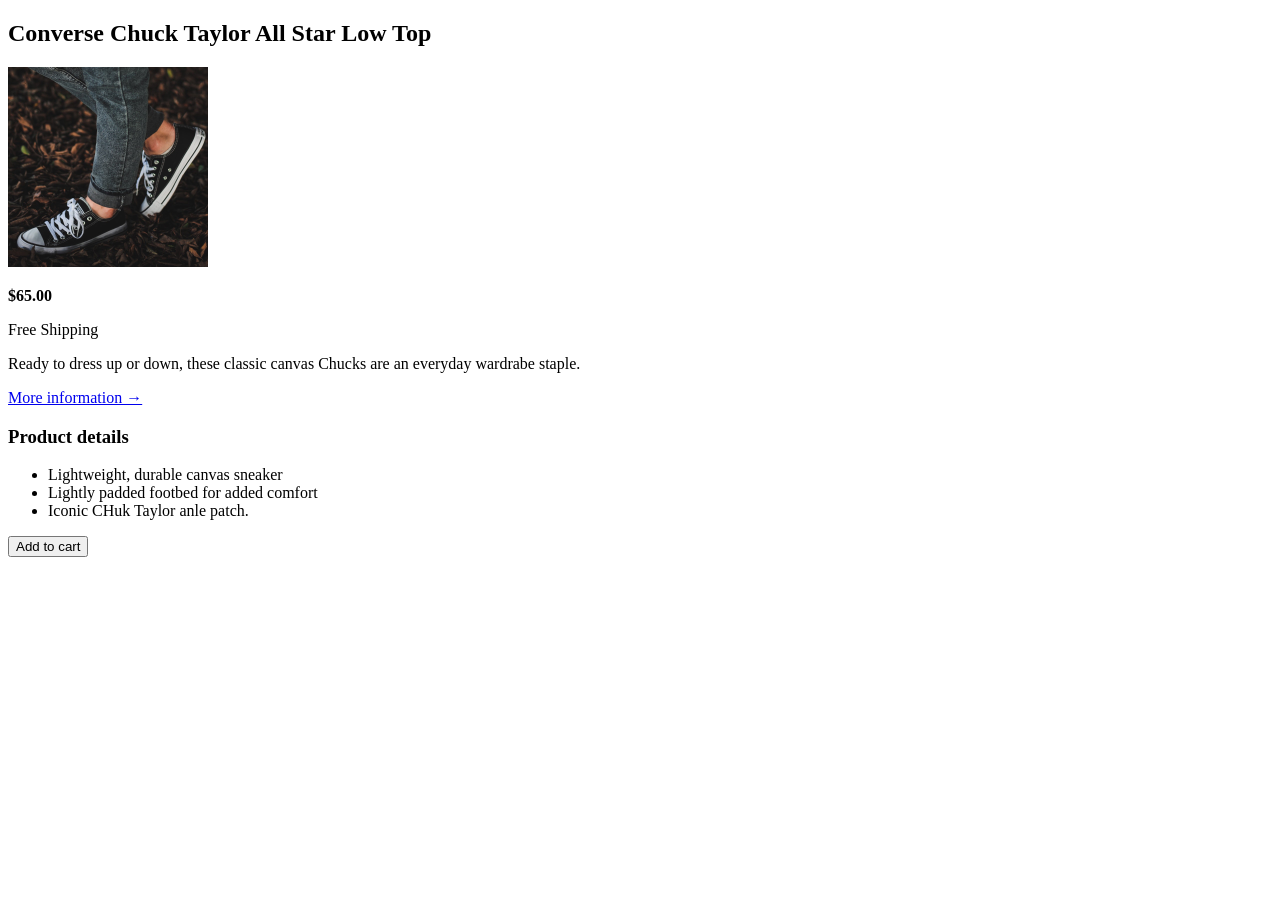
==== index.html @ 5c6c3906 "Rename html file" ====
<!DOCTYPE html>
<html lang="en">
  <head>
    <meta charset="UTF-8" />
    <meta http-equiv="X-UA-Compatible" content="IE=edge" />
    <meta name="viewport" content="width=device-width, initial-scale=1.0" />
    <link rel="stylesheet" href="mystyle.css" />
    <title>Document</title>
  </head>
  <body>
    <article>
      <h2>Converse Chuck Taylor All Star Low Top</h2>
      <img src="challenges.jpg" alt="Converse snickers" width="200" height="200" />
      <p><strong>$65.00</strong></p>
      <p class="ship">Free Shipping</p>
      <p>Ready to dress up or down, these classic canvas Chucks are an everyday wardrabe staple.</p>
      <a href="#">More information &rarr;</a>
      <h3>Product details</h3>
      <ul>
        <li>Lightweight, durable canvas sneaker</li>
        <li>Lightly padded footbed for added comfort</li>
        <li>Iconic CHuk Taylor anle patch.</li>
      </ul>
      <button>Add to cart</button>
    </article>
  </body>
</html>
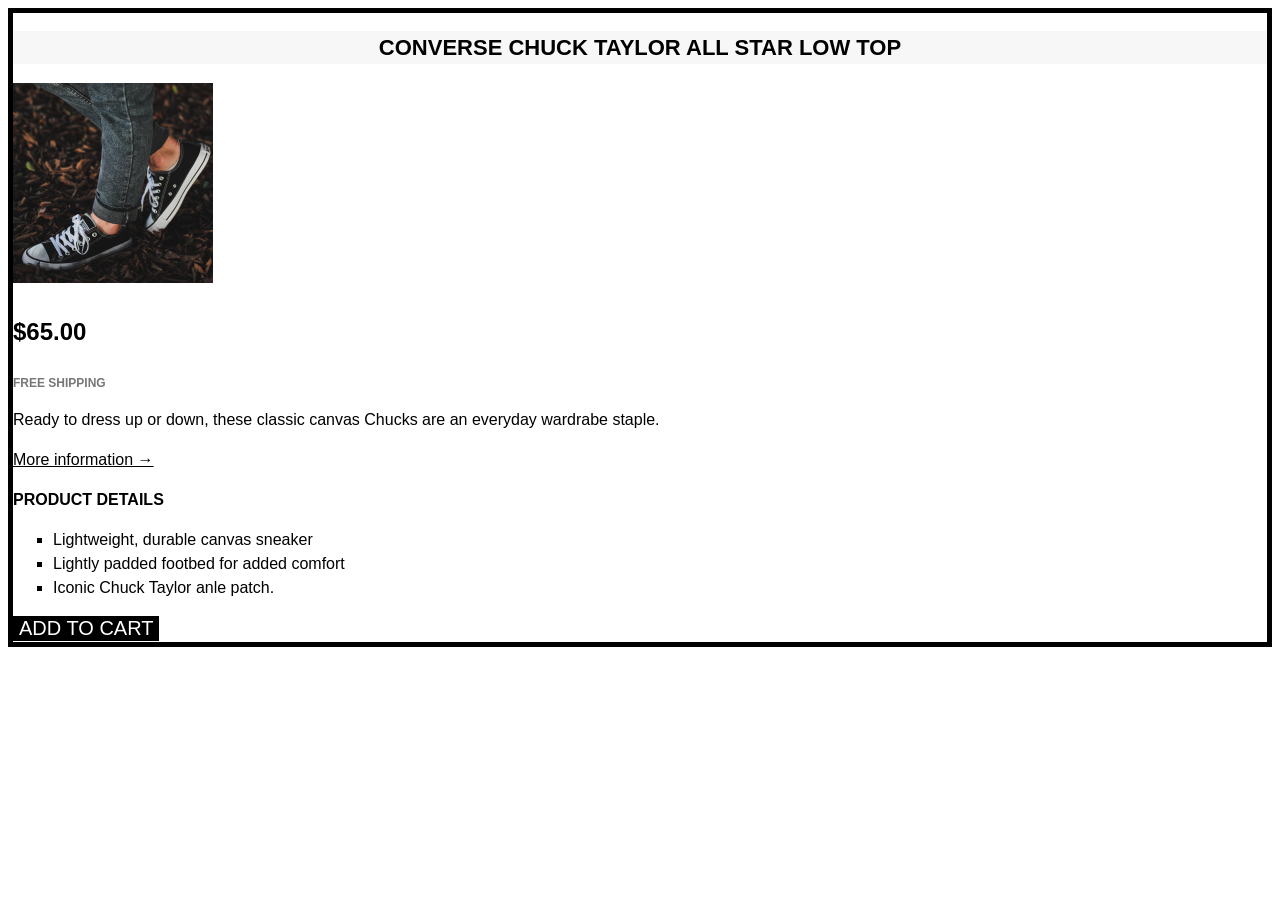
==== commit fe9a6088: "Setting basic style for article" ====
--- a/index.html
+++ b/index.html
@@ -8,20 +8,20 @@
     <title>Document</title>
   </head>
   <body>
-    <article>
-      <h2>Converse Chuck Taylor All Star Low Top</h2>
+    <article class="product">
+      <h2 class="product-title">Converse Chuck Taylor All Star Low Top</h2>
       <img src="challenges.jpg" alt="Converse snickers" width="200" height="200" />
-      <p><strong>$65.00</strong></p>
-      <p class="ship">Free Shipping</p>
+      <p class="price"><strong>$65.00</strong></p>
+      <p class="shipping">Free Shipping</p>
       <p>Ready to dress up or down, these classic canvas Chucks are an everyday wardrabe staple.</p>
-      <a href="#">More information &rarr;</a>
-      <h3>Product details</h3>
-      <ul>
+      <a class="more-info" href="https://www.converse.com">More information &rarr;</a>
+      <h3 class="details-title">Product details</h3>
+      <ul class="details-list">
         <li>Lightweight, durable canvas sneaker</li>
         <li>Lightly padded footbed for added comfort</li>
-        <li>Iconic CHuk Taylor anle patch.</li>
+        <li>Iconic Chuck Taylor anle patch.</li>
       </ul>
-      <button>Add to cart</button>
+      <button class="add-cart">Add to cart</button>
     </article>
   </body>
 </html>
--- a/mystyle.css
+++ b/mystyle.css
@@ -0,0 +1,65 @@
+body {
+  font-family: sans-serif;
+  line-height: 1.5;
+}
+
+.product {
+  border: 5px solid #000;
+}
+
+.product-title {
+  background-color: #f7f7f7;
+  font-size: 22px;
+  text-transform: uppercase;
+  text-align: center;
+}
+
+/* PRODUCT INFORMATION */
+
+.price {
+  font-size: 24px;
+}
+
+.shipping {
+  font-size: 12px;
+  text-transform: uppercase;
+  font-weight: bold;
+  color: #777;
+}
+
+.more-info:link,
+.more-info:visited {
+  color: black;
+}
+
+.more-info:hover,
+.more-info:active {
+  text-decoration: none;
+}
+
+/* PRODUCT DETAILS */
+
+.details-title {
+  font-size: 16px;
+  text-transform: uppercase;
+}
+
+.details-list {
+  list-style-type: square;
+}
+
+/* BUTTON */
+
+.add-cart {
+  font-size: 20px;
+  background-color: black;
+  border: none;
+  color: white;
+  text-transform: uppercase;
+  cursor: pointer;
+}
+
+.add-cart:hover {
+  background-color: white;
+  color: black;
+}
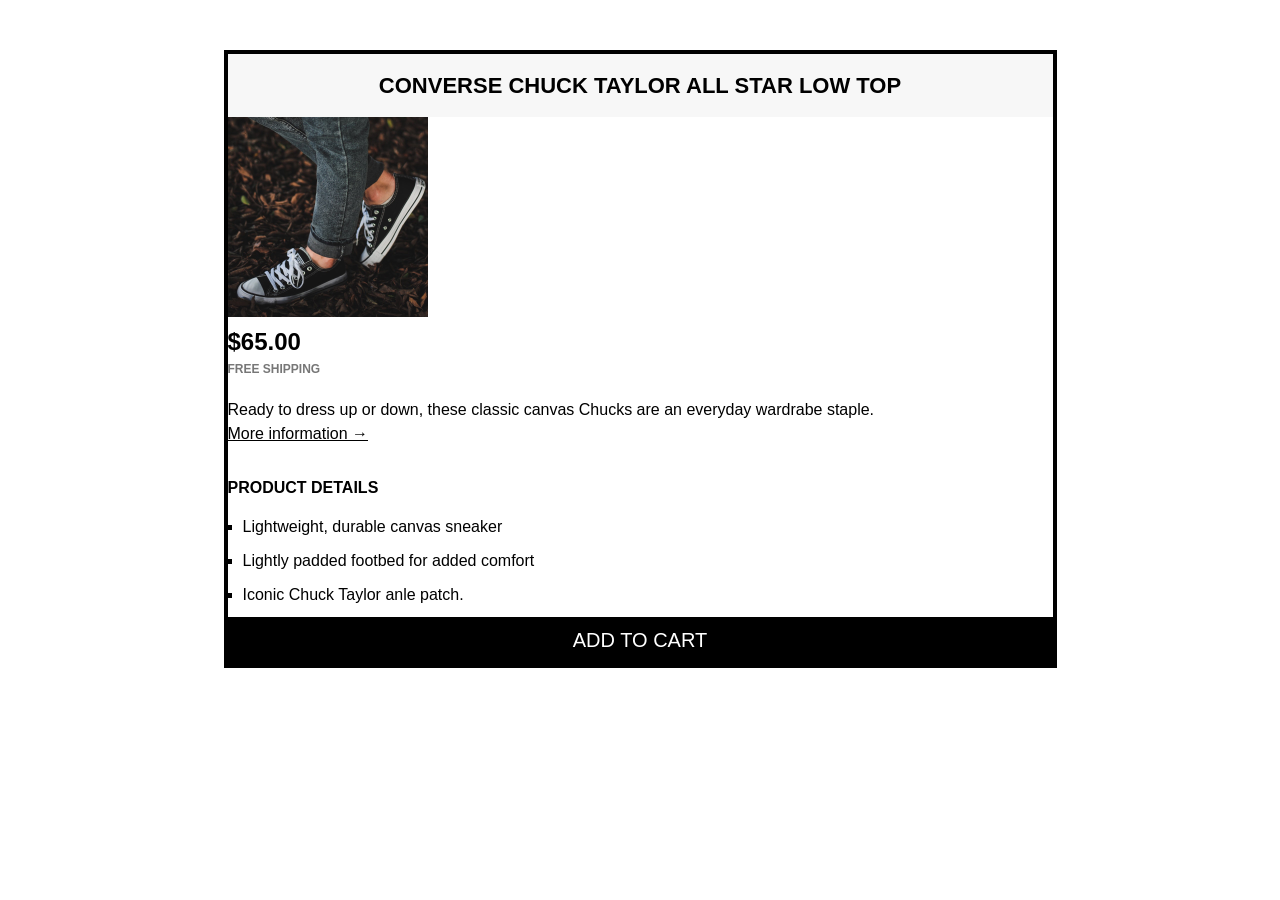
==== commit e7d02643: "Added margins and paddings" ====
--- a/index.html
+++ b/index.html
@@ -8,20 +8,22 @@
     <title>Document</title>
   </head>
   <body>
-    <article class="product">
-      <h2 class="product-title">Converse Chuck Taylor All Star Low Top</h2>
-      <img src="challenges.jpg" alt="Converse snickers" width="200" height="200" />
-      <p class="price"><strong>$65.00</strong></p>
-      <p class="shipping">Free Shipping</p>
-      <p>Ready to dress up or down, these classic canvas Chucks are an everyday wardrabe staple.</p>
-      <a class="more-info" href="https://www.converse.com">More information &rarr;</a>
-      <h3 class="details-title">Product details</h3>
-      <ul class="details-list">
-        <li>Lightweight, durable canvas sneaker</li>
-        <li>Lightly padded footbed for added comfort</li>
-        <li>Iconic Chuck Taylor anle patch.</li>
-      </ul>
-      <button class="add-cart">Add to cart</button>
-    </article>
+    <div class="container">
+      <article class="product">
+        <h2 class="product-title">Converse Chuck Taylor All Star Low Top</h2>
+        <img src="challenges.jpg" alt="Converse snickers" width="200" height="200" />
+        <p class="price"><strong>$65.00</strong></p>
+        <p class="shipping">Free Shipping</p>
+        <p>Ready to dress up or down, these classic canvas Chucks are an everyday wardrabe staple.</p>
+        <a class="more-info" href="https://www.converse.com">More information &rarr;</a>
+        <h3 class="details-title">Product details</h3>
+        <ul class="details-list">
+          <li>Lightweight, durable canvas sneaker</li>
+          <li>Lightly padded footbed for added comfort</li>
+          <li>Iconic Chuck Taylor anle patch.</li>
+        </ul>
+        <button class="add-cart">Add to cart</button>
+      </article>
+    </div>
   </body>
 </html>
--- a/mystyle.css
+++ b/mystyle.css
@@ -1,10 +1,21 @@
+* {
+  margin: 0;
+  padding: 0;
+}
+
 body {
   font-family: sans-serif;
   line-height: 1.5;
 }
 
+.container {
+  margin: 0 auto;
+}
+
 .product {
-  border: 5px solid #000;
+  border: 4px solid #000;
+  width: 825px;
+  margin: 50px auto;
 }
 
 .product-title {
@@ -12,12 +23,14 @@
   font-size: 22px;
   text-transform: uppercase;
   text-align: center;
+  padding: 15px;
 }
 
 /* PRODUCT INFORMATION */
 
 .price {
   font-size: 24px;
+  font-weight: bold;
 }
 
 .shipping {
@@ -25,6 +38,7 @@
   text-transform: uppercase;
   font-weight: bold;
   color: #777;
+  margin-bottom: 20px;
 }
 
 .more-info:link,
@@ -42,12 +56,17 @@
 .details-title {
   font-size: 16px;
   text-transform: uppercase;
+  margin-top: 30px;
+  margin-bottom: 15px;
 }
 
 .details-list {
+  margin-left: 15px;
   list-style-type: square;
 }
-
+.details-list li {
+  margin-bottom: 10px;
+}
 /* BUTTON */
 
 .add-cart {
@@ -57,9 +76,13 @@
   color: white;
   text-transform: uppercase;
   cursor: pointer;
+  padding: 12px 18px;
+  width: 100%;
 }
 
 .add-cart:hover {
   background-color: white;
   color: black;
+  padding: 15px;
+  border-top: 4px solid black;
 }
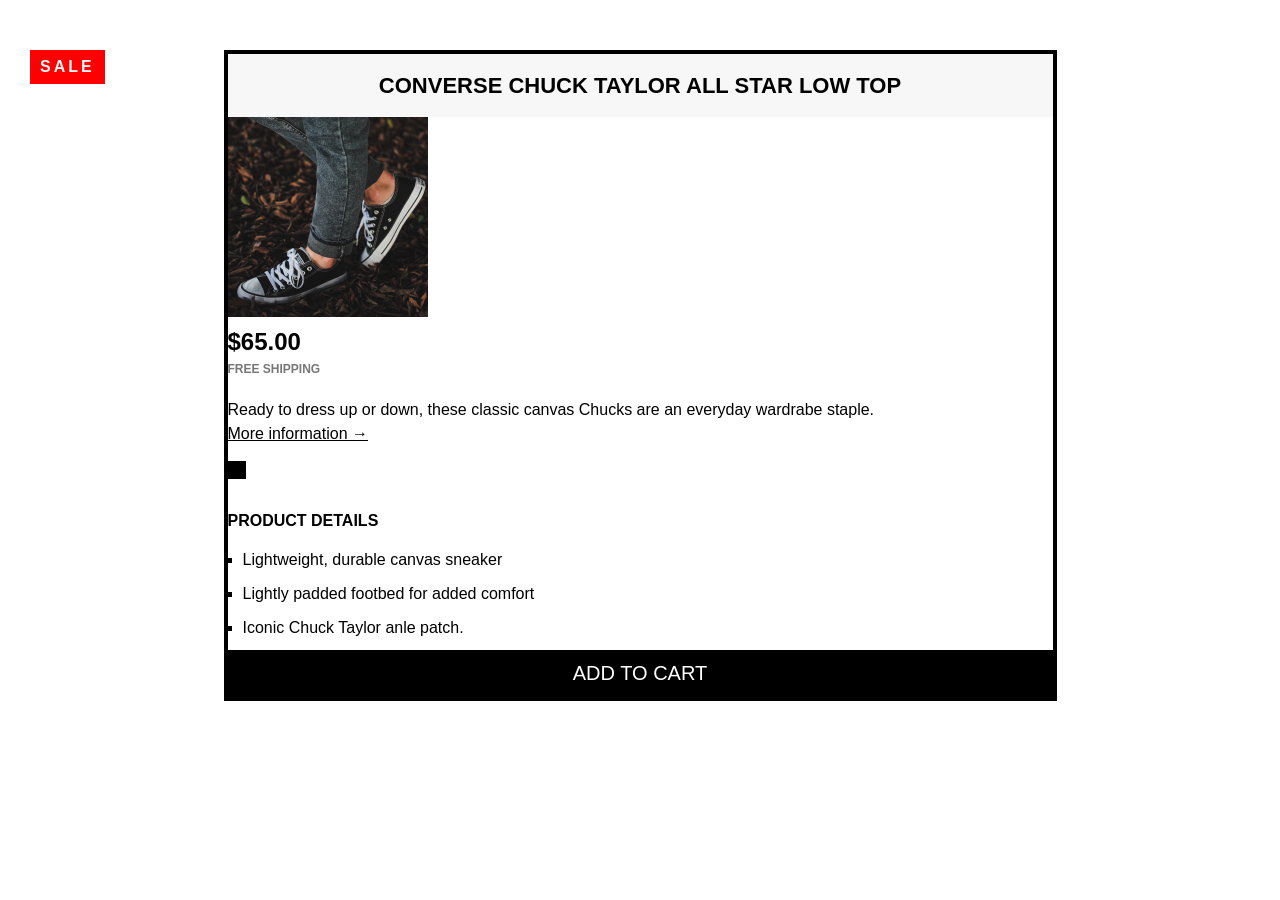
==== commit c3511691: "Challange 3 my try to work it out" ====
--- a/index.html
+++ b/index.html
@@ -8,6 +8,7 @@
     <title>Document</title>
   </head>
   <body>
+    <p class="sale">SALE</p>
     <div class="container">
       <article class="product">
         <h2 class="product-title">Converse Chuck Taylor All Star Low Top</h2>
@@ -16,6 +17,8 @@
         <p class="shipping">Free Shipping</p>
         <p>Ready to dress up or down, these classic canvas Chucks are an everyday wardrabe staple.</p>
         <a class="more-info" href="https://www.converse.com">More information &rarr;</a>
+        <div class="box box-black box-blue box-red box-yellow box-green box-brown"></div>
+
         <h3 class="details-title">Product details</h3>
         <ul class="details-list">
           <li>Lightweight, durable canvas sneaker</li>
--- a/mystyle.css
+++ b/mystyle.css
@@ -10,6 +10,19 @@
 
 .container {
   margin: 0 auto;
+  position: relative;
+}
+
+.sale {
+  color: #f7f7f7;
+  background-color: red;
+  font-weight: bold;
+  letter-spacing: 3px;
+  padding: 5px 10px;
+  display: inline-block;
+  position: absolute;
+  left: 30px;
+  z-index: 10;
 }
 
 .product {
@@ -51,6 +64,19 @@
   text-decoration: none;
 }
 
+.box {
+  height: 16px;
+  width: 16px;
+  margin: 15px 0px;
+  border: 1px solid black;
+  background-color: black;
+}
+
+.box::after {
+  display: inline-block;
+  background-color: blue;
+}
+
 /* PRODUCT DETAILS */
 
 .details-title {
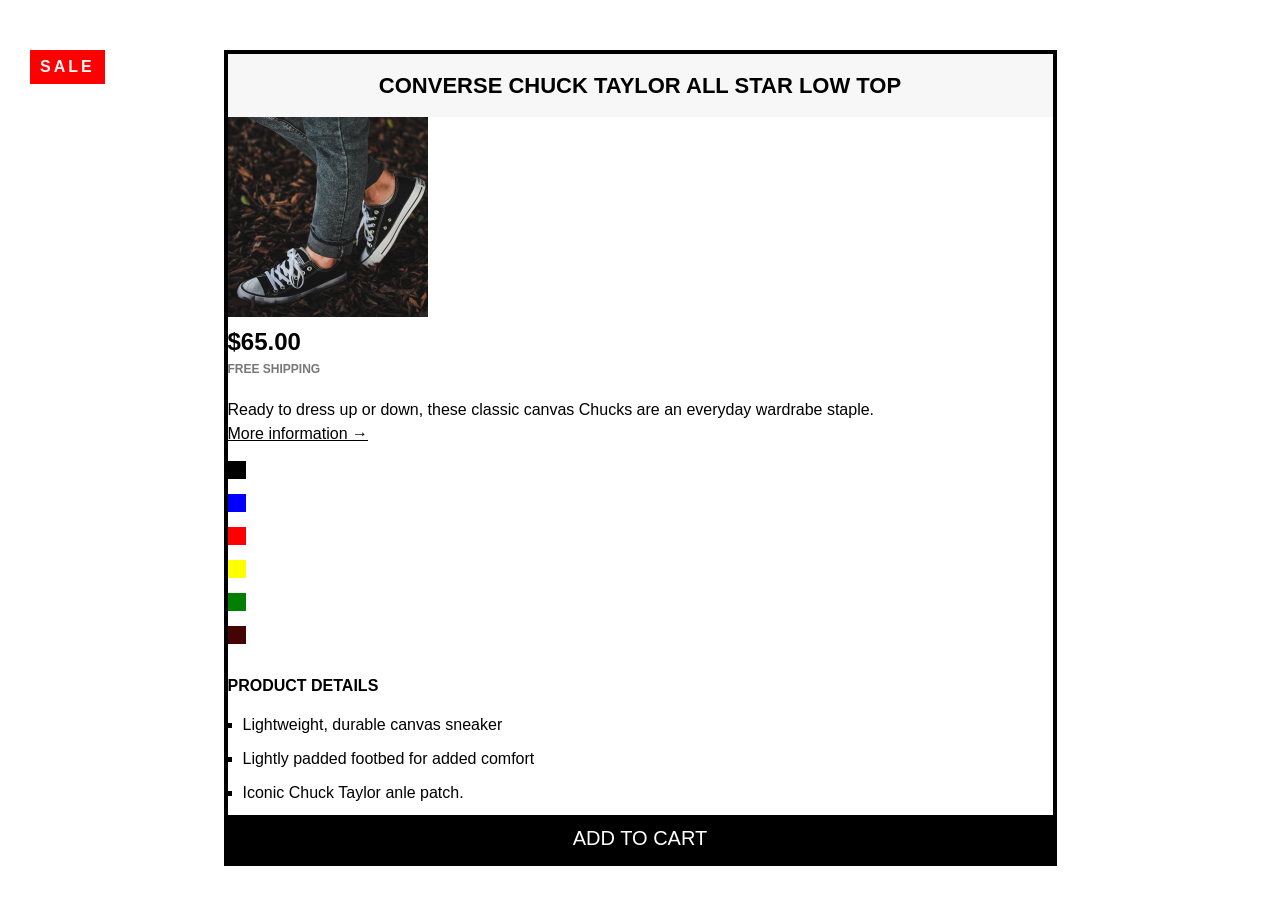
==== commit 510d9e74: "Challange 3 my try to work it out" ====
--- a/index.html
+++ b/index.html
@@ -17,8 +17,14 @@
         <p class="shipping">Free Shipping</p>
         <p>Ready to dress up or down, these classic canvas Chucks are an everyday wardrabe staple.</p>
         <a class="more-info" href="https://www.converse.com">More information &rarr;</a>
-        <div class="box box-black box-blue box-red box-yellow box-green box-brown"></div>
-
+        <div class="colors">
+          <div class="box-black"></div>
+          <div class="box-blue"></div>
+          <div class="box-red"></div>
+          <div class="box-yellow"></div>
+          <div class="box-green"></div>
+          <div class="box-brown"></div>
+        </div>
         <h3 class="details-title">Product details</h3>
         <ul class="details-list">
           <li>Lightweight, durable canvas sneaker</li>
--- a/mystyle.css
+++ b/mystyle.css
@@ -64,12 +64,57 @@
   text-decoration: none;
 }
 
-.box {
+.colors-array {
+  display: inline-block;
+  margin-right: 10px;
+}
+
+.box-black {
   height: 16px;
   width: 16px;
   margin: 15px 0px;
   border: 1px solid black;
   background-color: black;
+}
+
+.box-blue {
+  height: 16px;
+  width: 16px;
+  margin: 15px 0px;
+  border: 1px solid blue;
+  background-color: blue;
+}
+
+.box-red {
+  height: 16px;
+  width: 16px;
+  margin: 15px 0px;
+  border: 1px solid red;
+  background-color: red;
+}
+
+.box-yellow {
+  height: 16px;
+  width: 16px;
+  margin: 15px 0px;
+  border: 1px solid yellow;
+  background-color: yellow;
+}
+
+.box-green {
+  height: 16px;
+  width: 16px;
+  margin: 15px 0px;
+  border: 1px solid green;
+  background-color: green;
+}
+
+.box-brown {
+  height: 16px;
+  width: 16px;
+  margin: 15px 0px;
+  border: 1px solid rgb(68, 4, 4);
+  background-color: rgb(68, 4, 4);
 }
 
 .box::after {
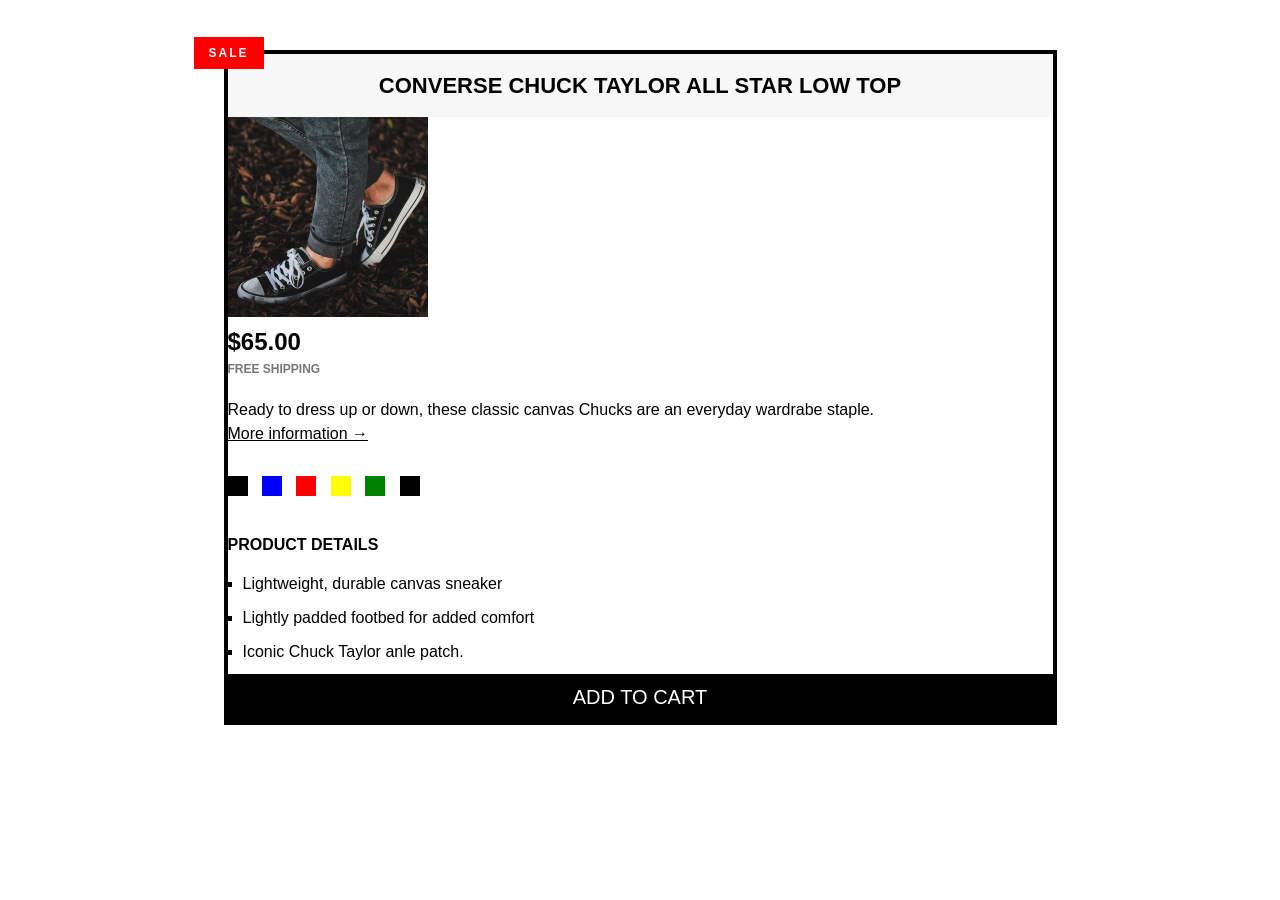
==== commit 6269ab6f: "Finished challenge-3" ====
--- a/index.html
+++ b/index.html
@@ -8,22 +8,22 @@
     <title>Document</title>
   </head>
   <body>
-    <p class="sale">SALE</p>
     <div class="container">
       <article class="product">
         <h2 class="product-title">Converse Chuck Taylor All Star Low Top</h2>
         <img src="challenges.jpg" alt="Converse snickers" width="200" height="200" />
         <p class="price"><strong>$65.00</strong></p>
         <p class="shipping">Free Shipping</p>
+        <p class="sale">SALE</p>
         <p>Ready to dress up or down, these classic canvas Chucks are an everyday wardrabe staple.</p>
         <a class="more-info" href="https://www.converse.com">More information &rarr;</a>
         <div class="colors">
-          <div class="box-black"></div>
-          <div class="box-blue"></div>
-          <div class="box-red"></div>
-          <div class="box-yellow"></div>
-          <div class="box-green"></div>
-          <div class="box-brown"></div>
+          <div class="color"></div>
+          <div class="color color-blue"></div>
+          <div class="color color-red"></div>
+          <div class="color color-yellow"></div>
+          <div class="color color-green"></div>
+          <div class="color color-brown"></div>
         </div>
         <h3 class="details-title">Product details</h3>
         <ul class="details-list">
--- a/mystyle.css
+++ b/mystyle.css
@@ -10,25 +10,26 @@
 
 .container {
   margin: 0 auto;
-  position: relative;
 }
 
 .sale {
   color: #f7f7f7;
   background-color: red;
+  font-size: 12px;
   font-weight: bold;
-  letter-spacing: 3px;
-  padding: 5px 10px;
+  letter-spacing: 2px;
+  padding: 7px 15px;
   display: inline-block;
   position: absolute;
-  left: 30px;
-  z-index: 10;
+  top: -17px;
+  left: -34px;
 }
 
 .product {
   border: 4px solid #000;
   width: 825px;
   margin: 50px auto;
+  position: relative;
 }
 
 .product-title {
@@ -57,6 +58,8 @@
 .more-info:link,
 .more-info:visited {
   color: black;
+  margin-bottom: 30px;
+  display: inline-block;
 }
 
 .more-info:hover,
@@ -64,62 +67,32 @@
   text-decoration: none;
 }
 
-.colors-array {
+.color {
+  height: 20px;
+  width: 20px;
+  background-color: black;
   display: inline-block;
   margin-right: 10px;
 }
 
-.box-black {
-  height: 16px;
-  width: 16px;
-  margin: 15px 0px;
-  border: 1px solid black;
-  background-color: black;
-}
-
-.box-blue {
-  height: 16px;
-  width: 16px;
-  margin: 15px 0px;
-  border: 1px solid blue;
+.color-blue {
   background-color: blue;
 }
 
-.box-red {
-  height: 16px;
-  width: 16px;
-  margin: 15px 0px;
-  border: 1px solid red;
+.color-red {
   background-color: red;
 }
 
-.box-yellow {
-  height: 16px;
-  width: 16px;
-  margin: 15px 0px;
-  border: 1px solid yellow;
+.color-yellow {
   background-color: yellow;
 }
 
-.box-green {
-  height: 16px;
-  width: 16px;
-  margin: 15px 0px;
-  border: 1px solid green;
+.color-green {
   background-color: green;
 }
 
 .box-brown {
-  height: 16px;
-  width: 16px;
-  margin: 15px 0px;
-  border: 1px solid rgb(68, 4, 4);
   background-color: rgb(68, 4, 4);
-}
-
-.box::after {
-  display: inline-block;
-  background-color: blue;
 }
 
 /* PRODUCT DETAILS */
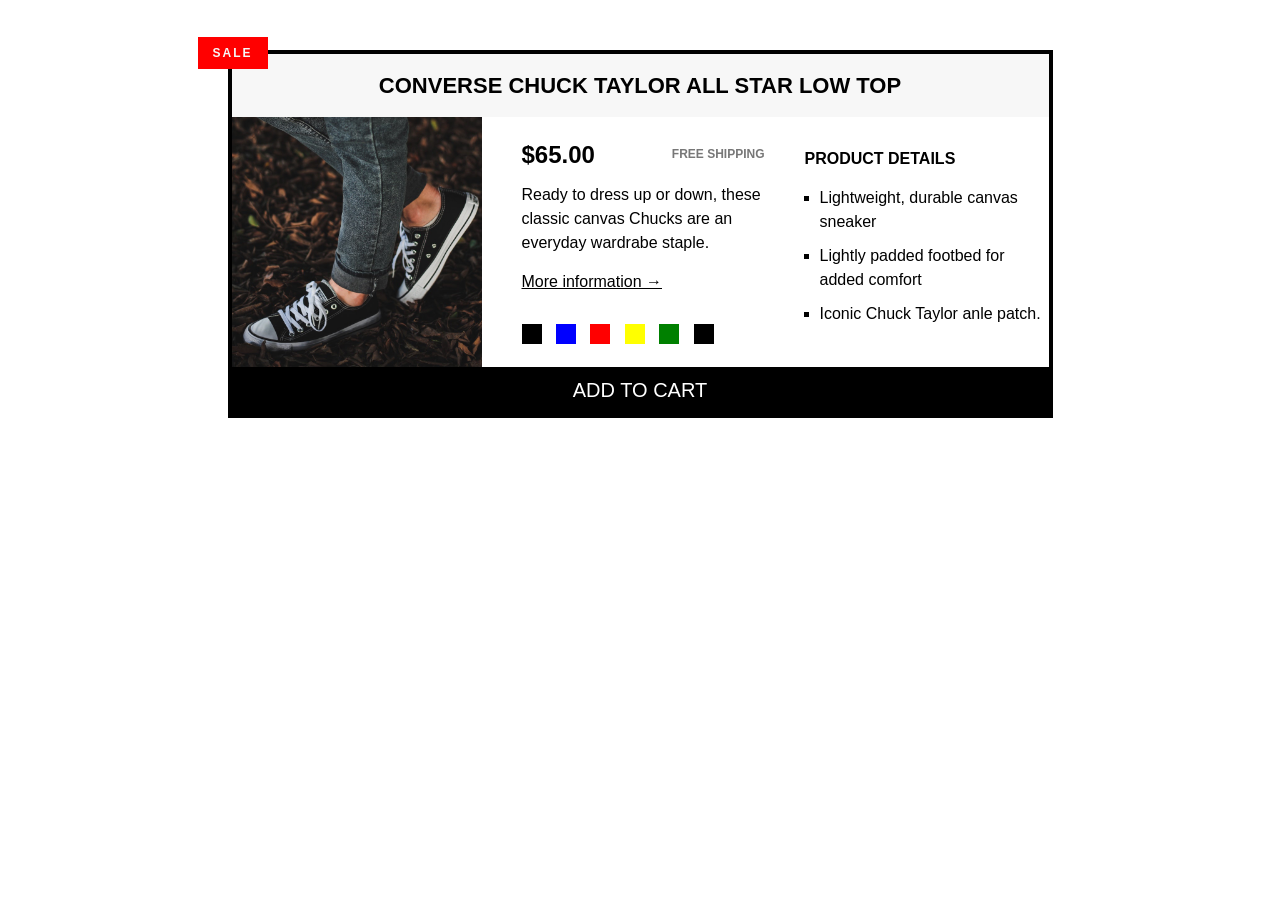
==== commit af0c0caa: "Challenge-4 Floats layout" ====
--- a/index.html
+++ b/index.html
@@ -11,26 +11,34 @@
     <div class="container">
       <article class="product">
         <h2 class="product-title">Converse Chuck Taylor All Star Low Top</h2>
-        <img src="challenges.jpg" alt="Converse snickers" width="200" height="200" />
-        <p class="price"><strong>$65.00</strong></p>
-        <p class="shipping">Free Shipping</p>
+        <img src="challenges.jpg" alt="Converse snickers" class="picture" />
+        <div class="medium-col">
+          <div class="price-row">
+            <p class="price"><strong>$65.00</strong></p>
+            <p class="shipping">Free Shipping</p>
+          </div>
+          <p class="product-description">
+            Ready to dress up or down, these classic canvas Chucks are an everyday wardrabe staple.
+          </p>
+          <a class="more-info" href="https://www.converse.com">More information &rarr;</a>
+          <div class="colors">
+            <div class="color"></div>
+            <div class="color color-blue"></div>
+            <div class="color color-red"></div>
+            <div class="color color-yellow"></div>
+            <div class="color color-green"></div>
+            <div class="color color-brown"></div>
+          </div>
+        </div>
         <p class="sale">SALE</p>
-        <p>Ready to dress up or down, these classic canvas Chucks are an everyday wardrabe staple.</p>
-        <a class="more-info" href="https://www.converse.com">More information &rarr;</a>
-        <div class="colors">
-          <div class="color"></div>
-          <div class="color color-blue"></div>
-          <div class="color color-red"></div>
-          <div class="color color-yellow"></div>
-          <div class="color color-green"></div>
-          <div class="color color-brown"></div>
+        <div class="right-col">
+          <h3 class="details-title">Product details</h3>
+          <ul class="details-list">
+            <li>Lightweight, durable canvas sneaker</li>
+            <li>Lightly padded footbed for added comfort</li>
+            <li>Iconic Chuck Taylor anle patch.</li>
+          </ul>
         </div>
-        <h3 class="details-title">Product details</h3>
-        <ul class="details-list">
-          <li>Lightweight, durable canvas sneaker</li>
-          <li>Lightly padded footbed for added comfort</li>
-          <li>Iconic Chuck Taylor anle patch.</li>
-        </ul>
         <button class="add-cart">Add to cart</button>
       </article>
     </div>
--- a/mystyle.css
+++ b/mystyle.css
@@ -1,6 +1,7 @@
 * {
   margin: 0;
   padding: 0;
+  box-sizing: border-box;
 }
 
 body {
@@ -42,9 +43,17 @@
 
 /* PRODUCT INFORMATION */
 
+.picture {
+  width: 250px;
+  height: 250px;
+  float: left;
+  margin-right: 40px;
+}
+
 .price {
   font-size: 24px;
   font-weight: bold;
+  float: left;
 }
 
 .shipping {
@@ -53,6 +62,13 @@
   font-weight: bold;
   color: #777;
   margin-bottom: 20px;
+  margin-top: 8px;
+  float: right;
+}
+
+.product-description {
+  clear: both;
+  margin-bottom: 15px;
 }
 
 .more-info:link,
@@ -95,6 +111,20 @@
   background-color: rgb(68, 4, 4);
 }
 
+/* LAYOUT */
+
+.medium-col {
+  float: left;
+  width: 243px;
+  margin-right: 40px;
+  margin-top: 20px;
+}
+
+.right-col {
+  float: left;
+  width: 243px;
+}
+
 /* PRODUCT DETAILS */
 
 .details-title {
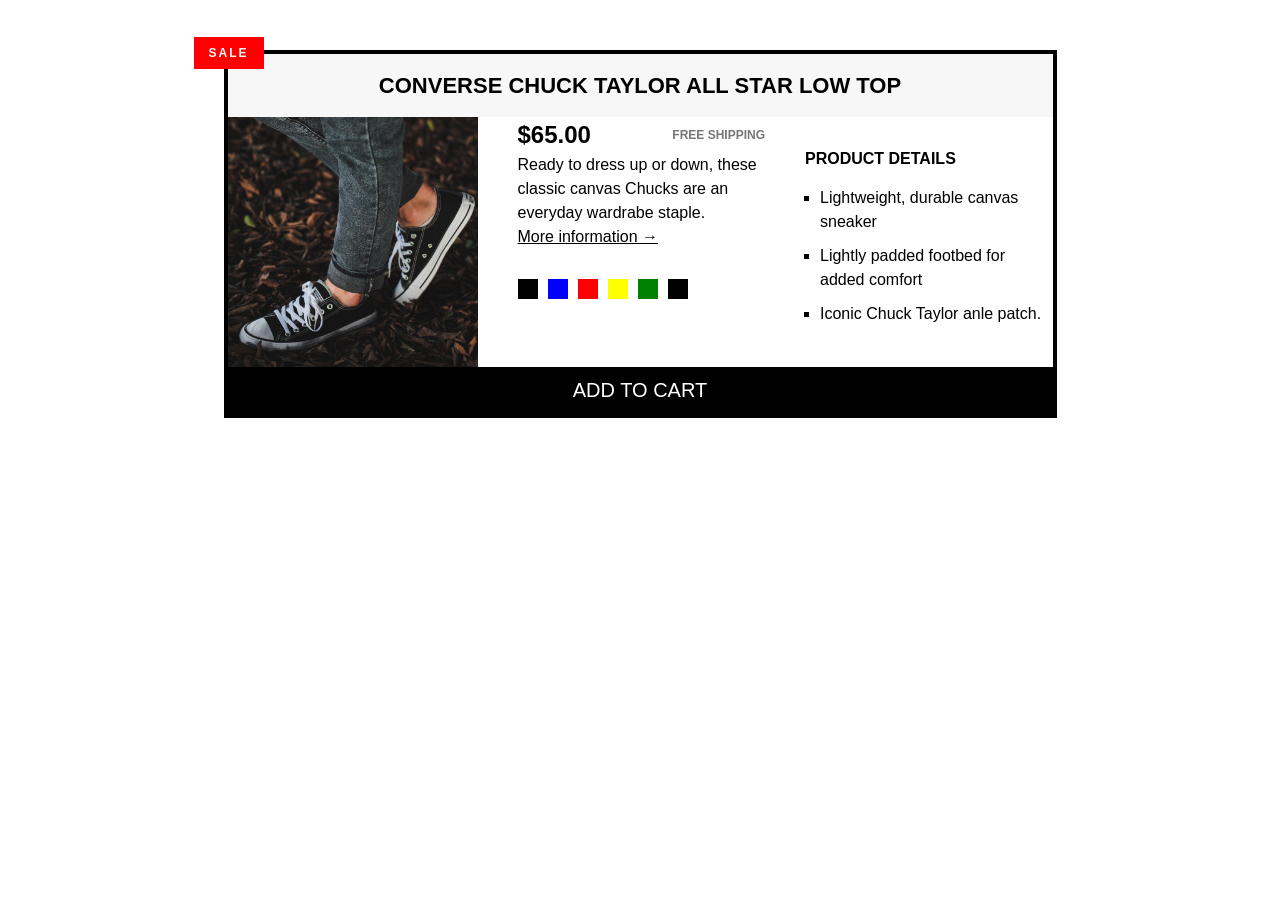
==== commit b31f90d0: "flex" ====
--- a/index.html
+++ b/index.html
@@ -8,20 +8,22 @@
     <title>Document</title>
   </head>
   <body>
-    <div class="container">
-      <article class="product">
-        <h2 class="product-title">Converse Chuck Taylor All Star Low Top</h2>
-        <img src="challenges.jpg" alt="Converse snickers" class="picture" />
-        <div class="medium-col">
-          <div class="price-row">
+    <article class="product">
+      <h2 class="product-title">Converse Chuck Taylor All Star Low Top</h2>
+      <div class="container">
+        <img src="challenges.jpg" alt="Converse snickers" width="250" height="250" />
+
+        <div class="product-info">
+          <div class="product-price">
             <p class="price"><strong>$65.00</strong></p>
             <p class="shipping">Free Shipping</p>
           </div>
-          <p class="product-description">
-            Ready to dress up or down, these classic canvas Chucks are an everyday wardrabe staple.
-          </p>
+
+          <p class="sale">SALE</p>
+          <p>Ready to dress up or down, these classic canvas Chucks are an everyday wardrabe staple.</p>
           <a class="more-info" href="https://www.converse.com">More information &rarr;</a>
-          <div class="colors">
+
+          <div class="product-colors">
             <div class="color"></div>
             <div class="color color-blue"></div>
             <div class="color color-red"></div>
@@ -30,8 +32,8 @@
             <div class="color color-brown"></div>
           </div>
         </div>
-        <p class="sale">SALE</p>
-        <div class="right-col">
+
+        <div class="product-details">
           <h3 class="details-title">Product details</h3>
           <ul class="details-list">
             <li>Lightweight, durable canvas sneaker</li>
@@ -39,8 +41,8 @@
             <li>Iconic Chuck Taylor anle patch.</li>
           </ul>
         </div>
-        <button class="add-cart">Add to cart</button>
-      </article>
-    </div>
+      </div>
+      <button class="add-cart">Add to cart</button>
+    </article>
   </body>
 </html>
--- a/mystyle.css
+++ b/mystyle.css
@@ -1,7 +1,6 @@
 * {
   margin: 0;
   padding: 0;
-  box-sizing: border-box;
 }
 
 body {
@@ -10,7 +9,8 @@
 }
 
 .container {
-  margin: 0 auto;
+  display: flex;
+  gap: 40px;
 }
 
 .sale {
@@ -43,17 +43,24 @@
 
 /* PRODUCT INFORMATION */
 
-.picture {
-  width: 250px;
-  height: 250px;
-  float: left;
-  margin-right: 40px;
+.product-info {
+  flex: 1;
+}
+
+.product-price {
+  display: flex;
+  align-items: center;
+  justify-content: space-between;
+}
+
+.product-text {
+  display: inline-block;
+  margin-bottom: 10px;
 }
 
 .price {
   font-size: 24px;
   font-weight: bold;
-  float: left;
 }
 
 .shipping {
@@ -61,14 +68,6 @@
   text-transform: uppercase;
   font-weight: bold;
   color: #777;
-  margin-bottom: 20px;
-  margin-top: 8px;
-  float: right;
-}
-
-.product-description {
-  clear: both;
-  margin-bottom: 15px;
 }
 
 .more-info:link,
@@ -83,12 +82,15 @@
   text-decoration: none;
 }
 
+.product-colors {
+  display: flex;
+  gap: 10px;
+}
+
 .color {
   height: 20px;
   width: 20px;
   background-color: black;
-  display: inline-block;
-  margin-right: 10px;
 }
 
 .color-blue {
@@ -111,21 +113,11 @@
   background-color: rgb(68, 4, 4);
 }
 
-/* LAYOUT */
+/* PRODUCT DETAILS */
 
-.medium-col {
-  float: left;
-  width: 243px;
-  margin-right: 40px;
-  margin-top: 20px;
+.product-details {
+  flex: 1;
 }
-
-.right-col {
-  float: left;
-  width: 243px;
-}
-
-/* PRODUCT DETAILS */
 
 .details-title {
   font-size: 16px;
